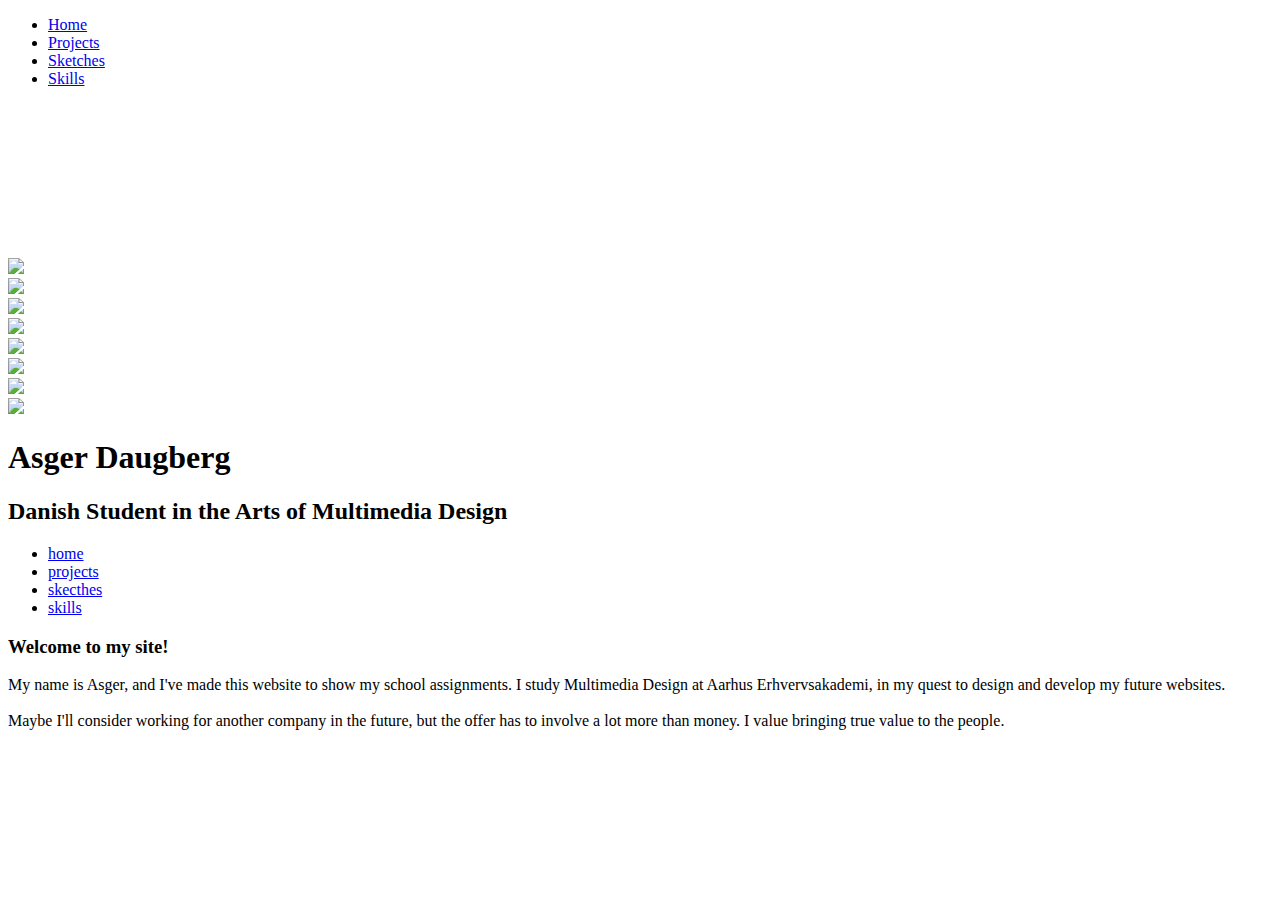
==== index.html @ bb12354b "HTML validated version of index.html" ====
<!DOCTYPE html>
<html>

<head>
    <meta charset="utf-8">
    <meta http-equiv="X-UA-Compatible" content="IE=edge">
    <title>Danish webdesign by Asger Daugberg</title>
    <meta name="description" content="A blog covered with school assignments for my Multimedia Design education at Aarhus Erhvervsakademi, Denmark. The blog will regularly be updated with goodies, but not with any professional assignments.">
    <meta name="viewport" content="width=device-width, initial-scale=1">
    <link rel="stylesheet" href="css/style.css">
    <link href="https://fonts.googleapis.com/css?family=Aguafina+Script|Caveat+Brush|Condiment|Molle:400i|Mr+Dafoe|Raleway" rel="stylesheet">
    <link rel="icon" href="img/smileyfav.png" type="image/png" />
</head>

<body>
    <div class="toggle active">
        <span></span>
        <span></span>
        <span></span>
    </div>
    <nav>
        <ul>
            <li class="menu-item"><a href="/">Home</a></li>
            <li class="menu-item"><a href="/projects.html">Projects</a></li>
            <li class="menu-item"><a href="/sketches.html">Sketches</a></li>
            <li class="menu-item"><a href="/asger.html">Skills</a></li>
        </ul>
    </nav>
    <svg id="svg" width="100%" height="100%"></svg>
    <audio autoplay loop id="audio"><source src="s/wavee.mp3"></audio>
    <div id="topp">
        <article class="flexr">
            <section class="hid">
                <img src="img/hid.png">
            </section>
            <section class="hid">
                <img src="img/hid.png">
            </section>
            <section class="hid">
                <img src="img/hid.png">
            </section>
            <section class="hid">
                <img src="img/hid.png">
            </section>
            <section class="hid">
                <img src="img/hid.png">
            </section>
            <section class="hid">
                <img src="img/hid.png">
            </section>
            <section class="hid">
                <img src="img/hid.png">
            </section>
            <section class="hid">
                <img src="img/hid.png">
            </section>
        </article>

        <article id="pad">
            <h1 id="herotitle">
                <div class="herotitle">Asger Daugberg</div>
            </h1>
            <h2>Danish Student in the Arts of Multimedia Design</h2>
            <nav>

                <ul class="menu">
                    <li><a href=/ class="selected">home</a></li>
                    <li><a href=projects.html>projects</a></li>
                    <li><a href=sketches.html>skecthes</a></li>
                    <li><a href=asger.html>skills</a></li>
                </ul>
            </nav>
        </article>
    </div>

<article id="hometext">
    <section>
        <h3>Welcome to my site!</h3>
        <p>My name is Asger, and I've made this website to show my school assignments. I study Multimedia Design at Aarhus Erhvervsakademi, in my quest to design and develop my future websites.<br><br>Maybe I'll consider working for another company in the future, but the offer has to involve a lot more than money. I value bringing true value to the people.</p>
    </section>
</article>
</body>
<script>
    var audio = document.getElementById("audio");
    audio.volume = 0.1;
</script>

<script src='http://cdnjs.cloudflare.com/ajax/libs/jquery/2.1.3/jquery.min.js'></script>
<script src='http://cdnjs.cloudflare.com/ajax/libs/snap.svg/0.3.0/snap.svg-min.js'></script>
<script src='https://cdnjs.cloudflare.com/ajax/libs/gsap/latest/TweenMax.min.js'></script>



<script src="js/index.js"></script>

</html>
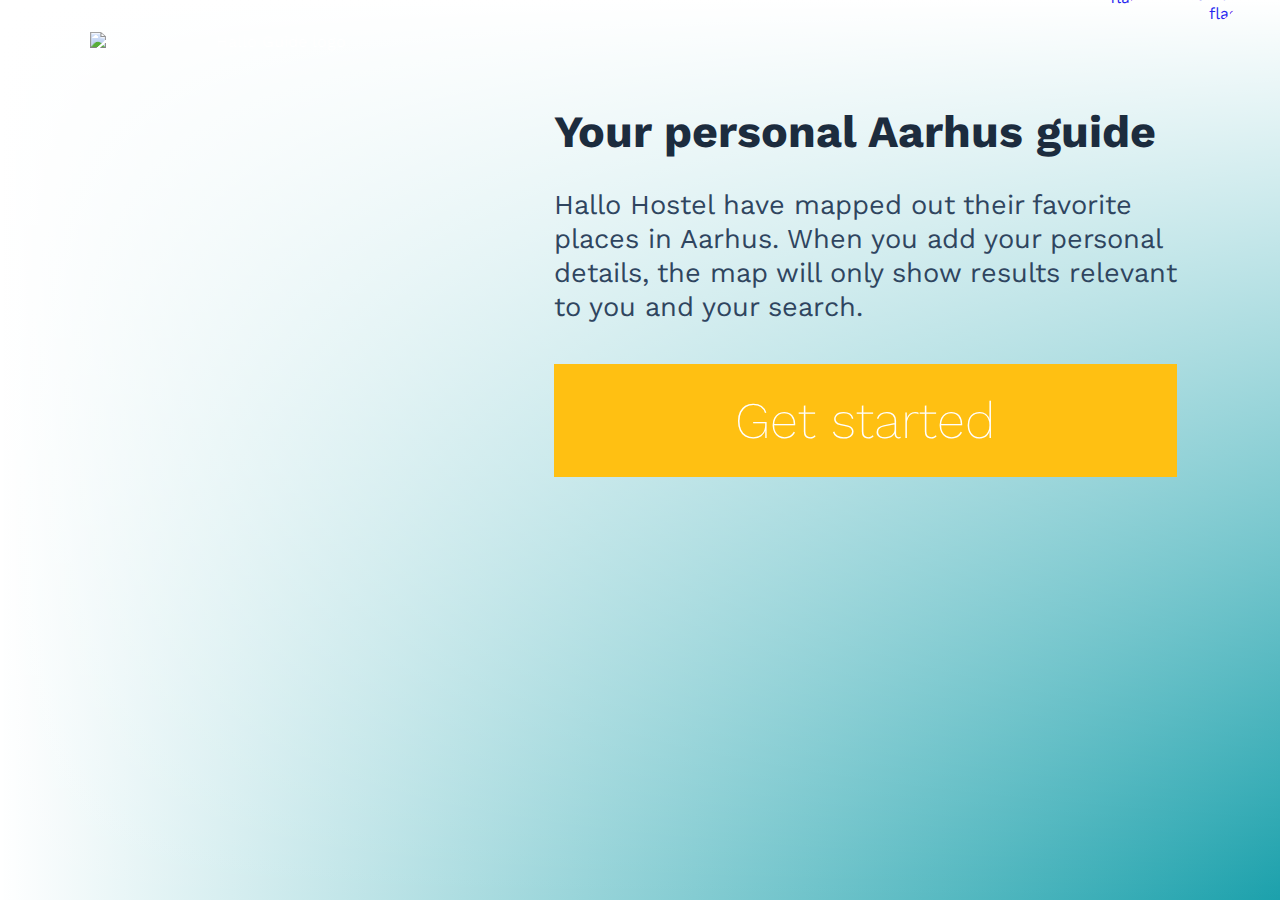
==== commit 4b2a28bf: "Add files via upload" ====
--- a/index.html
+++ b/index.html
@@ -1,96 +1,199 @@
 <!DOCTYPE html>
-<html>
+<html lang="en">
 
 <head>
-    <meta charset="utf-8">
-    <meta http-equiv="X-UA-Compatible" content="IE=edge">
-    <title>Danish webdesign by Asger Daugberg</title>
-    <meta name="description" content="A blog covered with school assignments for my Multimedia Design education at Aarhus Erhvervsakademi, Denmark. The blog will regularly be updated with goodies, but not with any professional assignments.">
+    <meta charset="UTF-8">
+    <title>Hallo Guide - Your local guide</title>
+    <meta name="description" content="Your local guide to your likely favorites around the globe. Share your experiences and learn the inside tips of every city.">
     <meta name="viewport" content="width=device-width, initial-scale=1">
-    <link rel="stylesheet" href="css/style.css">
-    <link href="https://fonts.googleapis.com/css?family=Aguafina+Script|Caveat+Brush|Condiment|Molle:400i|Mr+Dafoe|Raleway" rel="stylesheet">
-    <link rel="icon" href="img/smileyfav.png" type="image/png" />
+    <link href="https://fonts.googleapis.com/css?family=Work+Sans" rel="stylesheet">
+    <link rel="icon" href="immg/hgicon.png" type="image/png">
+    <style>
+        html {
+            background-image: url(css/img/billedemap3mobile.png);
+            background-repeat: no-repeat;
+            background-size: cover;
+            width: 100%;
+            height: 100%;
+            font-family: "Work Sans", sans-serif;
+        }
+
+        img {
+            width: 12em;
+            padding-top: .5em;
+            padding-bottom: .4em;
+        }
+
+        #flags {
+            display: none;
+        }
+
+        #welcome {
+            display: flex;
+            flex-direction: column;
+            padding: 1em;
+            color: #fff;
+        }
+
+        h1 {
+            padding-top: 1.5em;
+            font-size: 1.3em;
+        }
+
+        p {
+            font-size: 1.2em;
+            padding-bottom: 1.5em;
+        }
+
+        button {
+            font-size: 3em;
+            padding: .5em;
+            width: 100%;
+            color: #fff;
+            background-color: #ffc012;
+            border: 0;
+        }
+
+        @media screen and (min-width: 812px) {
+            html {
+                background-image: linear-gradient(to bottom, rgb(255, 255, 255), rgba(255, 255, 255, 0)), linear-gradient(to right, rgba(15, 5, 70, 0), #1ca1ac), url(css/img/kort.png);
+                overflow: hidden;
+            }
+
+            #welcome {
+                text-align: right;
+                padding-top: 2em;
+                padding-left: .1em;
+            }
+
+            img {
+                margin-top: -1em;
+                width: 16em;
+                float: left;
+                margin-left: 5em;
+            }
+
+            h1 {
+                padding: 0em;
+                text-align: left;
+                color: #1c2c3e;
+                padding-right: .1em;
+                font-size: 2.8em;
+                font-family: "Work Sans", sans-serif;
+                padding-top: 1em;
+            }
+
+            p {
+                color: #2f455f;
+                text-align: left;
+                font-size: 1.7em;
+                font-family: "Work Sans", sans-serif;
+                width: 100%;
+                line-height: 34px;
+                margin-bottom: 0em;
+            }
+
+            #flags {
+                display: block;
+                margin-top: -5em;
+            }
+
+            #flags img {
+                width: 5%;
+                opacity: .85;
+                border-radius: 50%;
+                margin-right: 1.1em;
+                margin-left: 1.2em;
+                float: right;
+            }
+
+            .text {
+                margin-left: 34em;
+                width: 50%;
+            }
+
+            a {
+                text-decoration: none;
+            }
+
+            button {
+                font-family: "Work Sans", sans-serif;
+                width: 100%;
+                height: 2em;
+                margin-right: 62em;
+                font-size: 3.2em;
+                color: #fff;
+                font-weight: 200;
+                cursor: pointer;
+                overflow: hidden;
+                padding-bottom: 1.7em;
+                animation-name: shake;
+                animation-delay: 2s;
+                animation-duration: 1s;
+            }
+
+            @keyframes shake {
+                0% {
+                    transform: translate(1px, 1px) rotate(0deg);
+                }
+                10% {
+                    transform: translate(-1px, -2px) rotate(-1deg);
+                }
+                20% {
+                    transform: translate(-3px, 0px) rotate(1deg);
+                }
+                30% {
+                    transform: translate(3px, 2px) rotate(0deg);
+                }
+                40% {
+                    transform: translate(1px, -1px) rotate(1deg);
+                }
+                50% {
+                    transform: translate(-1px, 2px) rotate(-1deg);
+                }
+                60% {
+                    transform: translate(-3px, 1px) rotate(0deg);
+                }
+                70% {
+                    transform: translate(3px, 1px) rotate(-1deg);
+                }
+                80% {
+                    transform: translate(-1px, -1px) rotate(1deg);
+                }
+                90% {
+                    transform: translate(1px, 2px) rotate(0deg);
+                }
+                100% {
+                    transform: translate(1px, -2px) rotate(-1deg);
+                }
+            }
+
+            button:hover {
+                background-color: #f5bd22;
+            }
+        }
+    </style>
 </head>
 
 <body>
-    <div class="toggle active">
-        <span></span>
-        <span></span>
-        <span></span>
+    <div id="welcome"> <img src="immg/hallo-logo.png" alt="Hallo Guide logo">
+        <div id="flags"><a href="profile.html"><img src="immg/dk.png" alt="Danish flag"></a><a href="profile.html"><img src="immg/uk.png" alt="UK flag"></a></div>
+        <div class="text">
+            <h1>Your personal Aarhus guide</h1>
+            <p>Hallo Hostel have mapped out their favorite places in Aarhus. When you add your personal details, the map will only show results relevant to you and your search.</p>
+            <a href="profile.html"><button>Get started</button></a>
+        </div>
     </div>
-    <nav>
-        <ul>
-            <li class="menu-item"><a href="/">Home</a></li>
-            <li class="menu-item"><a href="/projects.html">Projects</a></li>
-            <li class="menu-item"><a href="/sketches.html">Sketches</a></li>
-            <li class="menu-item"><a href="/asger.html">Skills</a></li>
-        </ul>
-    </nav>
-    <svg id="svg" width="100%" height="100%"></svg>
-    <audio autoplay loop id="audio"><source src="s/wavee.mp3"></audio>
-    <div id="topp">
-        <article class="flexr">
-            <section class="hid">
-                <img src="img/hid.png">
-            </section>
-            <section class="hid">
-                <img src="img/hid.png">
-            </section>
-            <section class="hid">
-                <img src="img/hid.png">
-            </section>
-            <section class="hid">
-                <img src="img/hid.png">
-            </section>
-            <section class="hid">
-                <img src="img/hid.png">
-            </section>
-            <section class="hid">
-                <img src="img/hid.png">
-            </section>
-            <section class="hid">
-                <img src="img/hid.png">
-            </section>
-            <section class="hid">
-                <img src="img/hid.png">
-            </section>
-        </article>
-
-        <article id="pad">
-            <h1 id="herotitle">
-                <div class="herotitle">Asger Daugberg</div>
-            </h1>
-            <h2>Danish Student in the Arts of Multimedia Design</h2>
-            <nav>
-
-                <ul class="menu">
-                    <li><a href=/ class="selected">home</a></li>
-                    <li><a href=projects.html>projects</a></li>
-                    <li><a href=sketches.html>skecthes</a></li>
-                    <li><a href=asger.html>skills</a></li>
-                </ul>
-            </nav>
-        </article>
-    </div>
-
-<article id="hometext">
-    <section>
-        <h3>Welcome to my site!</h3>
-        <p>My name is Asger, and I've made this website to show my school assignments. I study Multimedia Design at Aarhus Erhvervsakademi, in my quest to design and develop my future websites.<br><br>Maybe I'll consider working for another company in the future, but the offer has to involve a lot more than money. I value bringing true value to the people.</p>
-    </section>
-</article>
+    <script src="https://ajax.googleapis.com/ajax/libs/jquery/3.3.1/jquery.min.js"></script>
+    <script>
+        $(document).ready(function() {
+            $("p").hover(function() {
+                $("p").css({
+                    color: "black"
+                });
+            });
+        });
+    </script>
 </body>
-<script>
-    var audio = document.getElementById("audio");
-    audio.volume = 0.1;
-</script>
-
-<script src='http://cdnjs.cloudflare.com/ajax/libs/jquery/2.1.3/jquery.min.js'></script>
-<script src='http://cdnjs.cloudflare.com/ajax/libs/snap.svg/0.3.0/snap.svg-min.js'></script>
-<script src='https://cdnjs.cloudflare.com/ajax/libs/gsap/latest/TweenMax.min.js'></script>
-
-
-
-<script src="js/index.js"></script>
 
 </html>
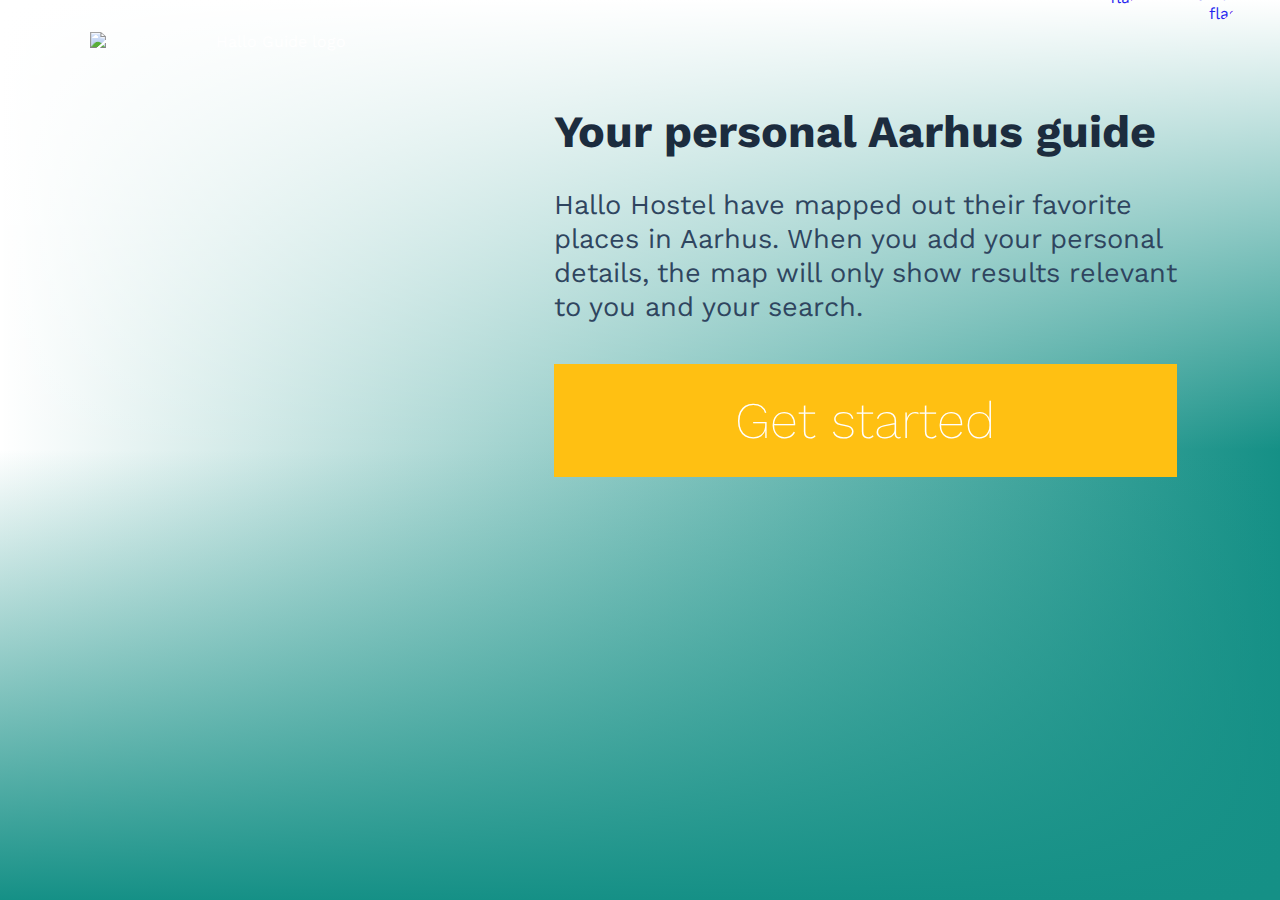
==== commit 9e5420e6: "Add files via upload" ====
--- a/index.html
+++ b/index.html
@@ -3,8 +3,9 @@
 
 <head>
     <meta charset="UTF-8">
-    <title>Hallo Guide - Your local guide</title>
-    <meta name="description" content="Your local guide to your likely favorites around the globe. Share your experiences and learn the inside tips of every city.">
+    <title>Hallo Guide - Your local guide to Aarhus</title>
+    <meta name="description" content="Hallo Hostel have mapped out their favorite places in Aarhus. When you add your personal details, the map will only show results relevant to you and your search.">
+    <meta name="keywords" content="aarhus,city,guide,food,tour,fast-food,budget,hostal,cheap,han-outs">
     <meta name="viewport" content="width=device-width, initial-scale=1">
     <link href="https://fonts.googleapis.com/css?family=Work+Sans" rel="stylesheet">
     <link rel="icon" href="immg/hgicon.png" type="image/png">
@@ -56,7 +57,7 @@
 
         @media screen and (min-width: 812px) {
             html {
-                background-image: linear-gradient(to bottom, rgb(255, 255, 255), rgba(255, 255, 255, 0)), linear-gradient(to right, rgba(15, 5, 70, 0), #1ca1ac), url(css/img/kort.png);
+                background-image: linear-gradient(to bottom, rgb(255, 255, 255), rgba(255, 255, 255, 0), #159086), linear-gradient(to right, rgba(15, 5, 70, 0), #159086), url(css/img/kort.png);
                 overflow: hidden;
             }
 
@@ -172,6 +173,7 @@
                 background-color: #f5bd22;
             }
         }
+
     </style>
 </head>
 
@@ -193,6 +195,7 @@
                 });
             });
         });
+
     </script>
 </body>
 
